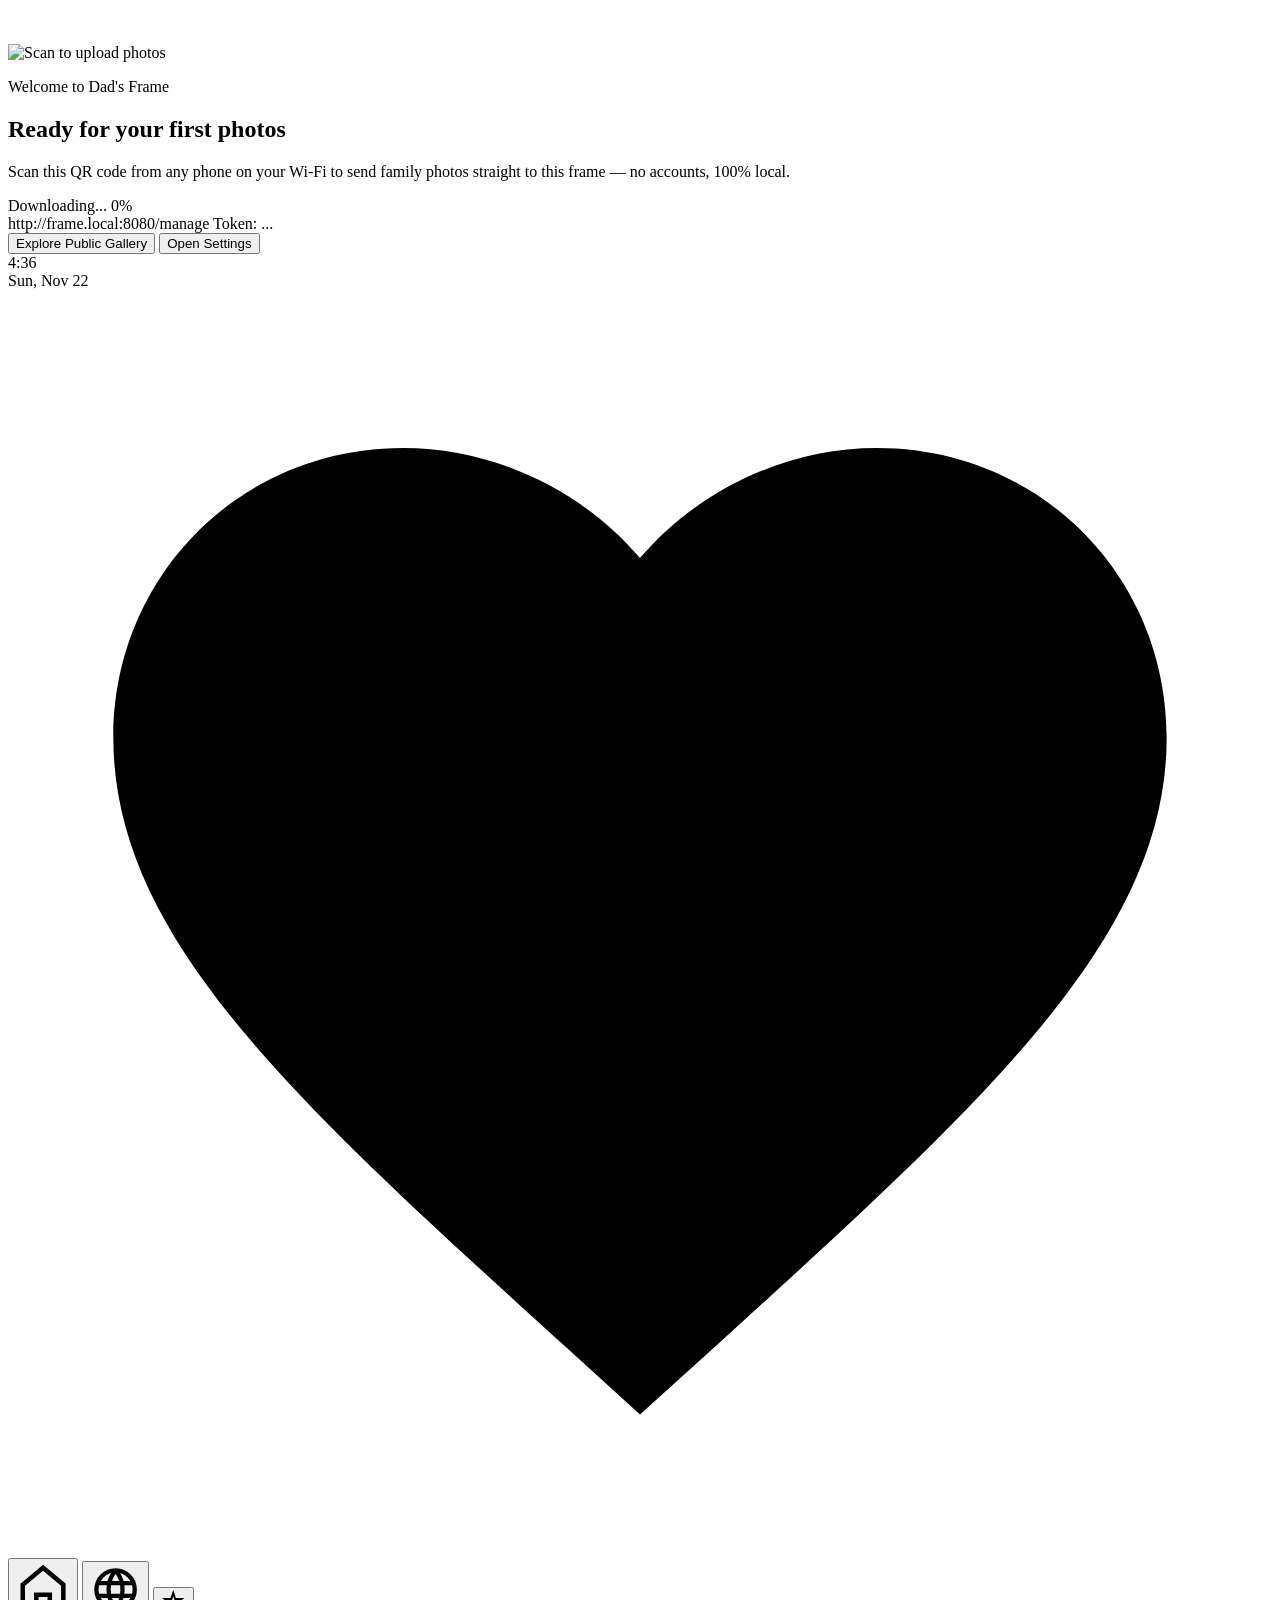
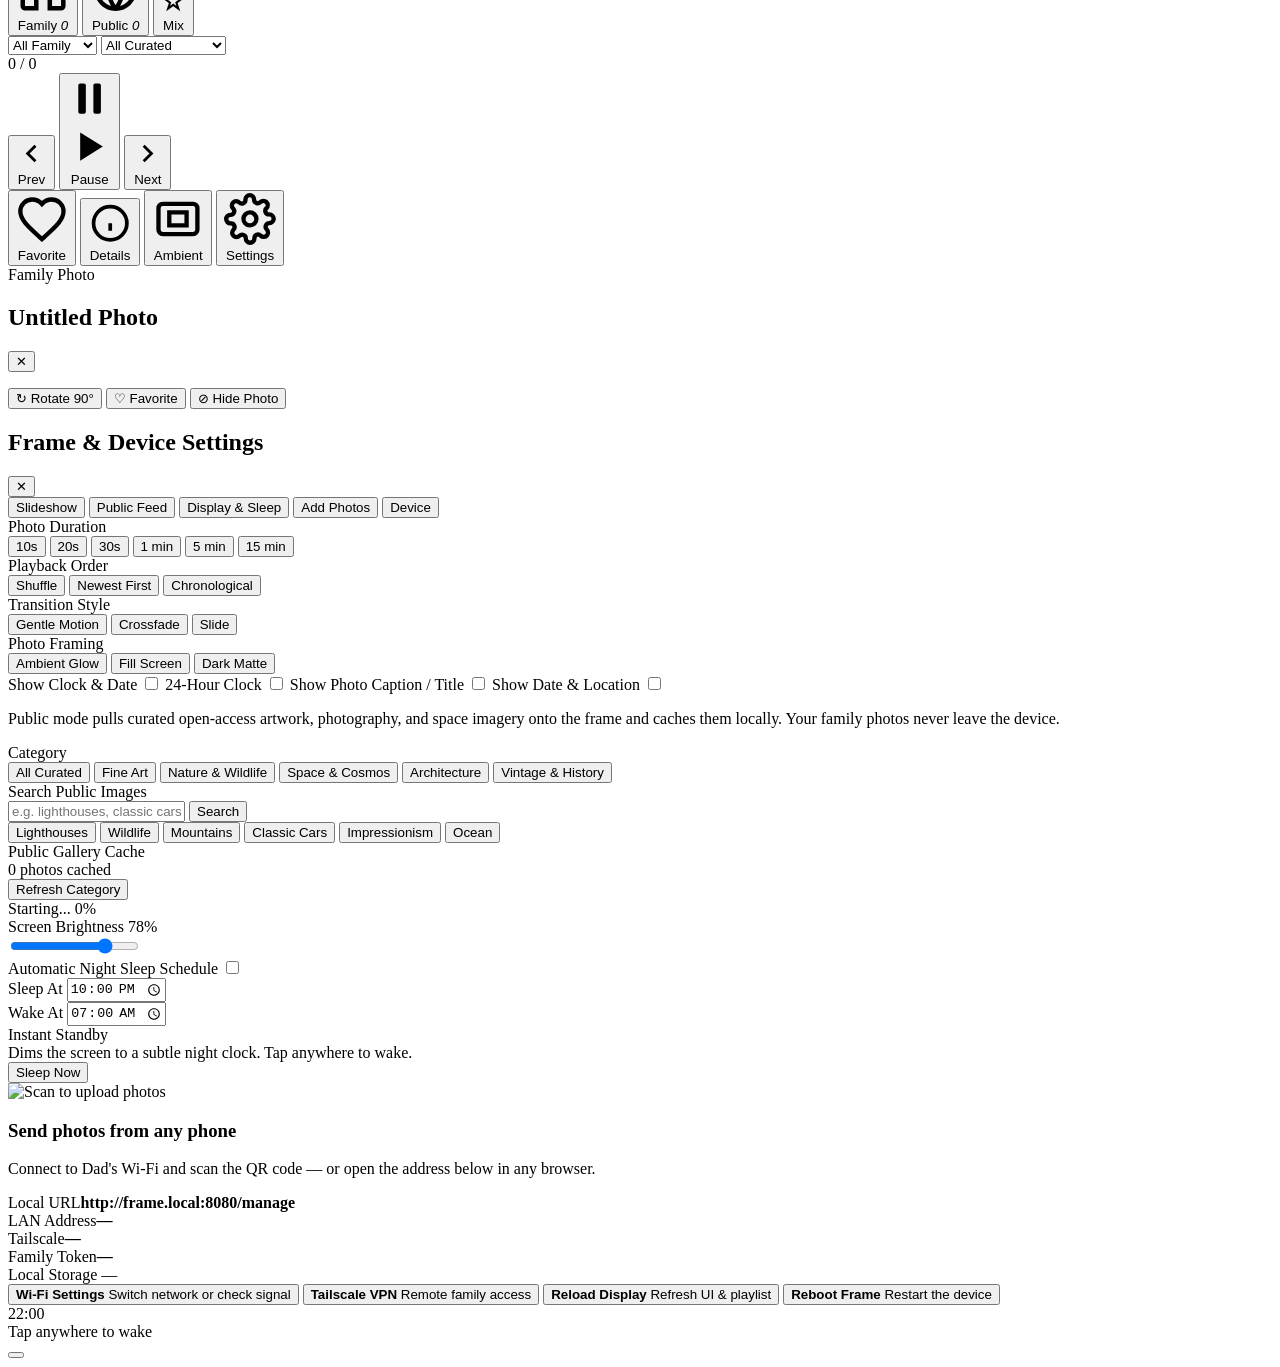
==== server/web/kiosk/index.html @ 39293806 "feat(web): add touch-first Kiosk WebUI and mobile Family Upload/Manage portal - Dual-buffered 1280x8" ====
<!DOCTYPE html>
<html lang="en">
<head>
  <meta charset="UTF-8" />
  <meta name="viewport" content="width=device-width, initial-scale=1.0, maximum-scale=1.0, user-scalable=no" />
  <title>frmaeo — Digital Photo Frame</title>
  <link rel="stylesheet" href="/kiosk.css" />
</head>
<body>
  <!-- Main Photo Stage (dual-buffered for zero-flicker transitions) -->
  <main id="stage" class="stage fit-ambient" aria-label="Photo slideshow">
    <div id="layer-a" class="slide-layer active">
      <img class="backdrop" alt="" aria-hidden="true" />
      <img class="photo" alt="" />
    </div>
    <div id="layer-b" class="slide-layer">
      <img class="backdrop" alt="" aria-hidden="true" />
      <img class="photo" alt="" />
    </div>
    <div class="vignette" aria-hidden="true"></div>

    <!-- Empty state when no photos exist in current mode -->
    <section id="empty-state" class="empty-state hidden">
      <div class="empty-card glass">
        <div class="empty-qr-wrap">
          <img id="empty-qr" src="/api/qr.svg" alt="Scan to upload photos" />
        </div>
        <div class="empty-copy">
          <p class="eyebrow" id="empty-eyebrow">Welcome to Dad's Frame</p>
          <h1 id="empty-title">Ready for your first photos</h1>
          <p id="empty-desc">Scan this QR code from any phone on your Wi-Fi to send family photos straight to this frame — no accounts, 100% local.</p>
          <div id="empty-progress" class="pub-progress-box hidden">
            <div class="slider-header">
              <span id="empty-progress-label" class="small">Downloading...</span>
              <span id="empty-progress-pct" class="mono-pill">0%</span>
            </div>
            <div class="progress-track">
              <div id="empty-progress-bar" class="progress-fill" style="width: 0%"></div>
            </div>
          </div>
          <div class="empty-meta">
            <span id="empty-url" class="mono-pill">http://frame.local:8080/manage</span>
            <span id="empty-token" class="mono-pill accent">Token: ...</span>
          </div>
          <div class="empty-actions">
            <button id="empty-public-btn" class="btn-primary">Explore Public Gallery</button>
            <button id="empty-settings-btn" class="btn-ghost">Open Settings</button>
          </div>
        </div>
      </div>
    </section>

    <!-- Ambient Overlays (visible when HUD is hidden) -->
    <div id="ambient-clock" class="ambient-pill ambient-clock">
      <div id="clock-time" class="clock-time">4:36</div>
      <div id="clock-date" class="clock-date">Sun, Nov 22</div>
    </div>

    <div id="ambient-caption" class="ambient-pill ambient-caption hidden">
      <div id="cap-title" class="cap-title"></div>
      <div id="cap-sub" class="cap-sub"></div>
    </div>

    <!-- Heart burst feedback animation -->
    <div id="heart-burst" class="heart-burst" aria-hidden="true">
      <svg viewBox="0 0 24 24" fill="currentColor"><path d="M12 21.35l-1.45-1.32C5.4 15.36 2 12.28 2 8.5 2 5.42 4.42 3 7.5 3c1.74 0 3.41.81 4.5 2.09C13.09 3.81 14.76 3 16.5 3 19.58 3 22 5.42 22 8.5c0 3.78-3.4 6.86-8.55 11.54L12 21.35z"/></svg>
    </div>

    <!-- Touch HUD Overlay -->
    <div id="hud" class="hud hidden">
      <header class="hud-top">
        <div class="mode-switcher glass" role="tablist" aria-label="Slideshow source">
          <button class="mode-btn" data-mode="family" role="tab">
            <svg viewBox="0 0 24 24" fill="none" stroke="currentColor" stroke-width="2"><path d="M3 10.5L12 3l9 7.5V20a1 1 0 0 1-1 1h-5v-6H9v6H4a1 1 0 0 1-1-1v-9.5z"/></svg>
            <span>Family</span>
            <em class="count" id="count-family">0</em>
          </button>
          <button class="mode-btn" data-mode="public" role="tab">
            <svg viewBox="0 0 24 24" fill="none" stroke="currentColor" stroke-width="2"><circle cx="12" cy="12" r="9"/><path d="M3.6 9h16.8M3.6 15h16.8M12 3a14 14 0 0 1 0 18M12 3a14 14 0 0 0 0 18"/></svg>
            <span>Public</span>
            <em class="count" id="count-public">0</em>
          </button>
          <button class="mode-btn" data-mode="mix" role="tab">
            <svg viewBox="0 0 24 24" fill="none" stroke="currentColor" stroke-width="2"><path d="M12 3l1.9 5.8H20l-4.9 3.6 1.9 5.8L12 14.6 7 18.2l1.9-5.8L4 8.8h6.1z"/></svg>
            <span>Mix</span>
          </button>
        </div>

        <div class="hud-top-right">
          <select id="album-select" class="glass select-pill" aria-label="Filter album">
            <option value="">All Family</option>
            <option value="favorites">♥ Favorites</option>
          </select>
          <select id="pub-cat-select" class="glass select-pill hidden" aria-label="Public category">
            <option value="all">All Curated</option>
            <option value="fine_art">Fine Art</option>
            <option value="nature">Nature &amp; Wildlife</option>
            <option value="space">Space &amp; Cosmos</option>
            <option value="architecture">Architecture</option>
            <option value="vintage">Vintage &amp; History</option>
          </select>
          <div id="photo-counter" class="glass counter-pill">0 / 0</div>
        </div>
      </header>

      <footer class="hud-dock glass" role="toolbar" aria-label="Slideshow controls">
        <button id="btn-prev" class="dock-btn" aria-label="Previous photo">
          <svg viewBox="0 0 24 24" fill="none" stroke="currentColor" stroke-width="2.2"><path d="M15 18l-6-6 6-6"/></svg>
          <span>Prev</span>
        </button>
        <button id="btn-play" class="dock-btn dock-primary" aria-label="Play or pause">
          <svg id="icon-pause" viewBox="0 0 24 24" fill="currentColor"><rect x="6" y="4" width="4" height="16" rx="1"/><rect x="14" y="4" width="4" height="16" rx="1"/></svg>
          <svg id="icon-play" class="hidden" viewBox="0 0 24 24" fill="currentColor"><path d="M7 4.5v15l12-7.5-12-7.5z"/></svg>
          <span id="label-play">Pause</span>
        </button>
        <button id="btn-next" class="dock-btn" aria-label="Next photo">
          <svg viewBox="0 0 24 24" fill="none" stroke="currentColor" stroke-width="2.2"><path d="M9 18l6-6-6-6"/></svg>
          <span>Next</span>
        </button>

        <div class="dock-divider"></div>

        <button id="btn-fav" class="dock-btn" aria-label="Favorite photo">
          <svg viewBox="0 0 24 24" fill="none" stroke="currentColor" stroke-width="2"><path d="M12 21.35l-1.45-1.32C5.4 15.36 2 12.28 2 8.5 2 5.42 4.42 3 7.5 3c1.74 0 3.41.81 4.5 2.09C13.09 3.81 14.76 3 16.5 3 19.58 3 22 5.42 22 8.5c0 3.78-3.4 6.86-8.55 11.54L12 21.35z"/></svg>
          <span>Favorite</span>
        </button>
        <button id="btn-info" class="dock-btn" aria-label="Photo details and EXIF">
          <svg viewBox="0 0 24 24" fill="none" stroke="currentColor" stroke-width="2"><circle cx="12" cy="12" r="9"/><path d="M12 16v-4M12 8h.01"/></svg>
          <span>Details</span>
        </button>
        <button id="btn-fit" class="dock-btn" aria-label="Toggle fit mode">
          <svg viewBox="0 0 24 24" fill="none" stroke="currentColor" stroke-width="2"><rect x="3" y="5" width="18" height="14" rx="2"/><path d="M8 9h8v6H8z"/></svg>
          <span id="label-fit">Ambient</span>
        </button>
        <button id="btn-settings" class="dock-btn" aria-label="Device and frame settings">
          <svg viewBox="0 0 24 24" fill="none" stroke="currentColor" stroke-width="2"><circle cx="12" cy="12" r="3"/><path d="M19.4 15a1.65 1.65 0 0 0 .33 1.82l.06.06a2 2 0 1 1-2.83 2.83l-.06-.06a1.65 1.65 0 0 0-1.82-.33 1.65 1.65 0 0 0-1 1.51V21a2 2 0 1 1-4 0v-.09a1.65 1.65 0 0 0-1-1.51 1.65 1.65 0 0 0-1.82.33l-.06.06a2 2 0 1 1-2.83-2.83l.06-.06a1.65 1.65 0 0 0 .33-1.82 1.65 1.65 0 0 0-1.51-1H3a2 2 0 1 1 0-4h.09a1.65 1.65 0 0 0 1.51-1 1.65 1.65 0 0 0-.33-1.82l-.06-.06a2 2 0 1 1 2.83-2.83l.06.06a1.65 1.65 0 0 0 1.82.33h.01a1.65 1.65 0 0 0 1-1.51V3a2 2 0 1 1 4 0v.09a1.65 1.65 0 0 0 1 1.51 1.65 1.65 0 0 0 1.82-.33l.06-.06a2 2 0 1 1 2.83 2.83l-.06.06a1.65 1.65 0 0 0-.33 1.82v.01a1.65 1.65 0 0 0 1.51 1H21a2 2 0 1 1 0 4h-.09a1.65 1.65 0 0 0-1.51 1z"/></svg>
          <span>Settings</span>
        </button>
      </footer>
    </div>

    <!-- Photo Details & EXIF Slide-up Drawer -->
    <aside id="info-drawer" class="drawer hidden" role="dialog" aria-modal="true" aria-label="Photo details">
      <div class="drawer-backdrop" data-close="info-drawer"></div>
      <div class="drawer-sheet glass">
        <div class="sheet-handle"></div>
        <div class="drawer-header">
          <div>
            <span id="info-badge" class="source-badge">Family Photo</span>
            <h2 id="info-title">Untitled Photo</h2>
            <p id="info-subtitle" class="muted"></p>
          </div>
          <button class="icon-close" data-close="info-drawer" aria-label="Close details">✕</button>
        </div>

        <p id="info-description" class="info-description hidden"></p>

        <div id="info-meta-grid" class="info-meta-grid"></div>
        <div id="info-exif-chips" class="exif-chips"></div>

        <div class="drawer-actions">
          <button id="info-rotate" class="btn-chip">↻ Rotate 90°</button>
          <button id="info-fav" class="btn-chip">♡ Favorite</button>
          <button id="info-hide" class="btn-chip danger">⊘ Hide Photo</button>
        </div>
      </div>
    </aside>

    <!-- Full House Settings Modal -->
    <aside id="settings-modal" class="modal hidden" role="dialog" aria-modal="true" aria-label="Frame and device settings">
      <div class="drawer-backdrop" data-close="settings-modal"></div>
      <div class="modal-card glass">
        <div class="modal-header">
          <h2>Frame &amp; Device Settings</h2>
          <button class="icon-close" data-close="settings-modal" aria-label="Close settings">✕</button>
        </div>

        <nav class="settings-tabs" role="tablist">
          <button class="tab-btn active" data-tab="slideshow">Slideshow</button>
          <button class="tab-btn" data-tab="public">Public Feed</button>
          <button class="tab-btn" data-tab="display">Display &amp; Sleep</button>
          <button class="tab-btn" data-tab="add">Add Photos</button>
          <button class="tab-btn" data-tab="device">Device</button>
        </nav>

        <div class="modal-body">
          <!-- Tab 1: Slideshow -->
          <section class="tab-pane active" data-pane="slideshow">
            <div class="setting-group">
              <label>Photo Duration</label>
              <div class="chip-row" data-setting="intervalSec">
                <button class="opt-chip" data-val="10">10s</button>
                <button class="opt-chip" data-val="20">20s</button>
                <button class="opt-chip" data-val="30">30s</button>
                <button class="opt-chip" data-val="60">1 min</button>
                <button class="opt-chip" data-val="300">5 min</button>
                <button class="opt-chip" data-val="900">15 min</button>
              </div>
            </div>

            <div class="setting-group">
              <label>Playback Order</label>
              <div class="chip-row" data-setting="order">
                <button class="opt-chip" data-val="shuffle">Shuffle</button>
                <button class="opt-chip" data-val="newest">Newest First</button>
                <button class="opt-chip" data-val="chronological">Chronological</button>
              </div>
            </div>

            <div class="setting-group">
              <label>Transition Style</label>
              <div class="chip-row" data-setting="transition">
                <button class="opt-chip" data-val="kenburns">Gentle Motion</button>
                <button class="opt-chip" data-val="fade">Crossfade</button>
                <button class="opt-chip" data-val="slide">Slide</button>
              </div>
            </div>

            <div class="setting-group">
              <label>Photo Framing</label>
              <div class="chip-row" data-setting="fitMode">
                <button class="opt-chip" data-val="ambient">Ambient Glow</button>
                <button class="opt-chip" data-val="fill">Fill Screen</button>
                <button class="opt-chip" data-val="matte">Dark Matte</button>
              </div>
            </div>

            <div class="toggle-grid">
              <label class="toggle-row">
                <span>Show Clock &amp; Date</span>
                <input type="checkbox" id="set-showClock" />
              </label>
              <label class="toggle-row">
                <span>24-Hour Clock</span>
                <input type="checkbox" id="set-clock24h" />
              </label>
              <label class="toggle-row">
                <span>Show Photo Caption / Title</span>
                <input type="checkbox" id="set-showCaption" />
              </label>
              <label class="toggle-row">
                <span>Show Date &amp; Location</span>
                <input type="checkbox" id="set-showDateBadge" />
              </label>
            </div>
          </section>

          <!-- Tab 2: Public Feed -->
          <section class="tab-pane" data-pane="public">
            <p class="pane-intro">Public mode pulls curated open-access artwork, photography, and space imagery onto the frame and caches them locally. Your family photos never leave the device.</p>

            <div class="setting-group">
              <label>Category</label>
              <div class="chip-row" data-setting="publicCategory">
                <button class="opt-chip" data-val="all">All Curated</button>
                <button class="opt-chip" data-val="fine_art">Fine Art</button>
                <button class="opt-chip" data-val="nature">Nature &amp; Wildlife</button>
                <button class="opt-chip" data-val="space">Space &amp; Cosmos</button>
                <button class="opt-chip" data-val="architecture">Architecture</button>
                <button class="opt-chip" data-val="vintage">Vintage &amp; History</button>
              </div>
            </div>

            <div class="setting-group">
              <label for="pub-search-input">Search Public Images</label>
              <form id="pub-search-form" class="search-row">
                <input id="pub-search-input" type="text" class="search-input" placeholder="e.g. lighthouses, classic cars, mountains, monet..." maxlength="60" />
                <button type="submit" id="btn-pub-search" class="btn-primary">Search</button>
              </form>
              <div class="quick-tags">
                <button type="button" class="tag-chip" data-q="lighthouses">Lighthouses</button>
                <button type="button" class="tag-chip" data-q="african wildlife">Wildlife</button>
                <button type="button" class="tag-chip" data-q="mountains sunset">Mountains</button>
                <button type="button" class="tag-chip" data-q="classic cars">Classic Cars</button>
                <button type="button" class="tag-chip" data-q="impressionism painting">Impressionism</button>
                <button type="button" class="tag-chip" data-q="sailing ocean">Ocean</button>
              </div>
            </div>

            <div class="status-box status-col">
              <div class="status-top">
                <div>
                  <div class="stat-label">Public Gallery Cache</div>
                  <div id="pub-status-text" class="stat-value">0 photos cached</div>
                </div>
                <button id="btn-refresh-public" class="btn-ghost">Refresh Category</button>
              </div>
              <div id="pub-progress-wrap" class="pub-progress-inner hidden">
                <div class="progress-track">
                  <div id="pub-progress-bar" class="progress-fill" style="width: 0%"></div>
                </div>
                <div class="slider-header small muted">
                  <span id="pub-progress-item">Starting...</span>
                  <span id="pub-progress-pct" class="mono">0%</span>
                </div>
              </div>
            </div>
          </section>

          <!-- Tab 3: Display & Sleep -->
          <section class="tab-pane" data-pane="display">
            <div class="setting-group">
              <div class="slider-header">
                <label for="set-brightness">Screen Brightness</label>
                <span id="brightness-pct" class="mono-pill">78%</span>
              </div>
              <input type="range" id="set-brightness" min="15" max="255" step="5" value="200" class="touch-slider" />
            </div>

            <div class="toggle-grid">
              <label class="toggle-row">
                <span>Automatic Night Sleep Schedule</span>
                <input type="checkbox" id="set-sleepEnabled" />
              </label>
            </div>

            <div class="time-row">
              <div class="setting-group">
                <label for="set-sleepStart">Sleep At</label>
                <input type="time" id="set-sleepStart" value="22:00" class="time-input" />
              </div>
              <div class="setting-group">
                <label for="set-sleepEnd">Wake At</label>
                <input type="time" id="set-sleepEnd" value="07:00" class="time-input" />
              </div>
            </div>

            <div class="status-box">
              <div>
                <div class="stat-label">Instant Standby</div>
                <div class="muted">Dims the screen to a subtle night clock. Tap anywhere to wake.</div>
              </div>
              <button id="btn-sleep-now" class="btn-ghost">Sleep Now</button>
            </div>
          </section>

          <!-- Tab 4: Add Photos (QR) -->
          <section class="tab-pane" data-pane="add">
            <div class="qr-layout">
              <div class="qr-box">
                <img id="settings-qr" src="/api/qr.svg" alt="Scan to upload photos" />
              </div>
              <div class="qr-details">
                <h3>Send photos from any phone</h3>
                <p class="muted">Connect to Dad's Wi-Fi and scan the QR code — or open the address below in any browser.</p>
                <div class="kv-list">
                  <div><span>Local URL</span><strong id="qr-friendly-url" class="mono">http://frame.local:8080/manage</strong></div>
                  <div><span>LAN Address</span><strong id="qr-lan-url" class="mono">—</strong></div>
                  <div id="qr-ts-row" class="hidden"><span>Tailscale</span><strong id="qr-ts-url" class="mono">—</strong></div>
                  <div><span>Family Token</span><strong id="qr-token" class="mono accent">—</strong></div>
                </div>
              </div>
            </div>
          </section>

          <!-- Tab 5: Device & System -->
          <section class="tab-pane" data-pane="device">
            <div class="storage-card">
              <div class="slider-header">
                <span>Local Storage</span>
                <span id="storage-text" class="mono-pill">—</span>
              </div>
              <div class="progress-track">
                <div id="storage-bar" class="progress-fill" style="width: 12%"></div>
              </div>
              <div id="library-breakdown" class="muted small"></div>
            </div>

            <div class="device-grid">
              <button id="btn-wifi" class="device-btn">
                <strong>Wi-Fi Settings</strong>
                <span>Switch network or check signal</span>
              </button>
              <button id="btn-tailscale" class="device-btn">
                <strong>Tailscale VPN</strong>
                <span>Remote family access</span>
              </button>
              <button id="btn-reload" class="device-btn">
                <strong>Reload Display</strong>
                <span>Refresh UI &amp; playlist</span>
              </button>
              <button id="btn-reboot" class="device-btn danger">
                <strong>Reboot Frame</strong>
                <span>Restart the device</span>
              </button>
            </div>

            <div id="device-sys-info" class="sys-footer muted small"></div>
          </section>
        </div>
      </div>
    </aside>

    <!-- Brightness dimmer fallback (for non-native browser dev preview) -->
    <div id="sim-dimmer" class="sim-dimmer" aria-hidden="true"></div>

    <!-- Night Sleep Screen -->
    <div id="sleep-overlay" class="sleep-overlay hidden" role="button" tabindex="0" aria-label="Tap to wake photo frame">
      <div id="sleep-clock" class="sleep-clock">22:00</div>
      <div class="sleep-hint">Tap anywhere to wake</div>
    </div>

    <!-- Toast Notification -->
    <div id="toast" class="toast glass hidden" role="status" aria-live="polite">
      <span id="toast-msg"></span>
      <button id="toast-action" class="toast-action hidden"></button>
    </div>
  </main>

  <script src="/kiosk.js"></script>
</body>
</html>
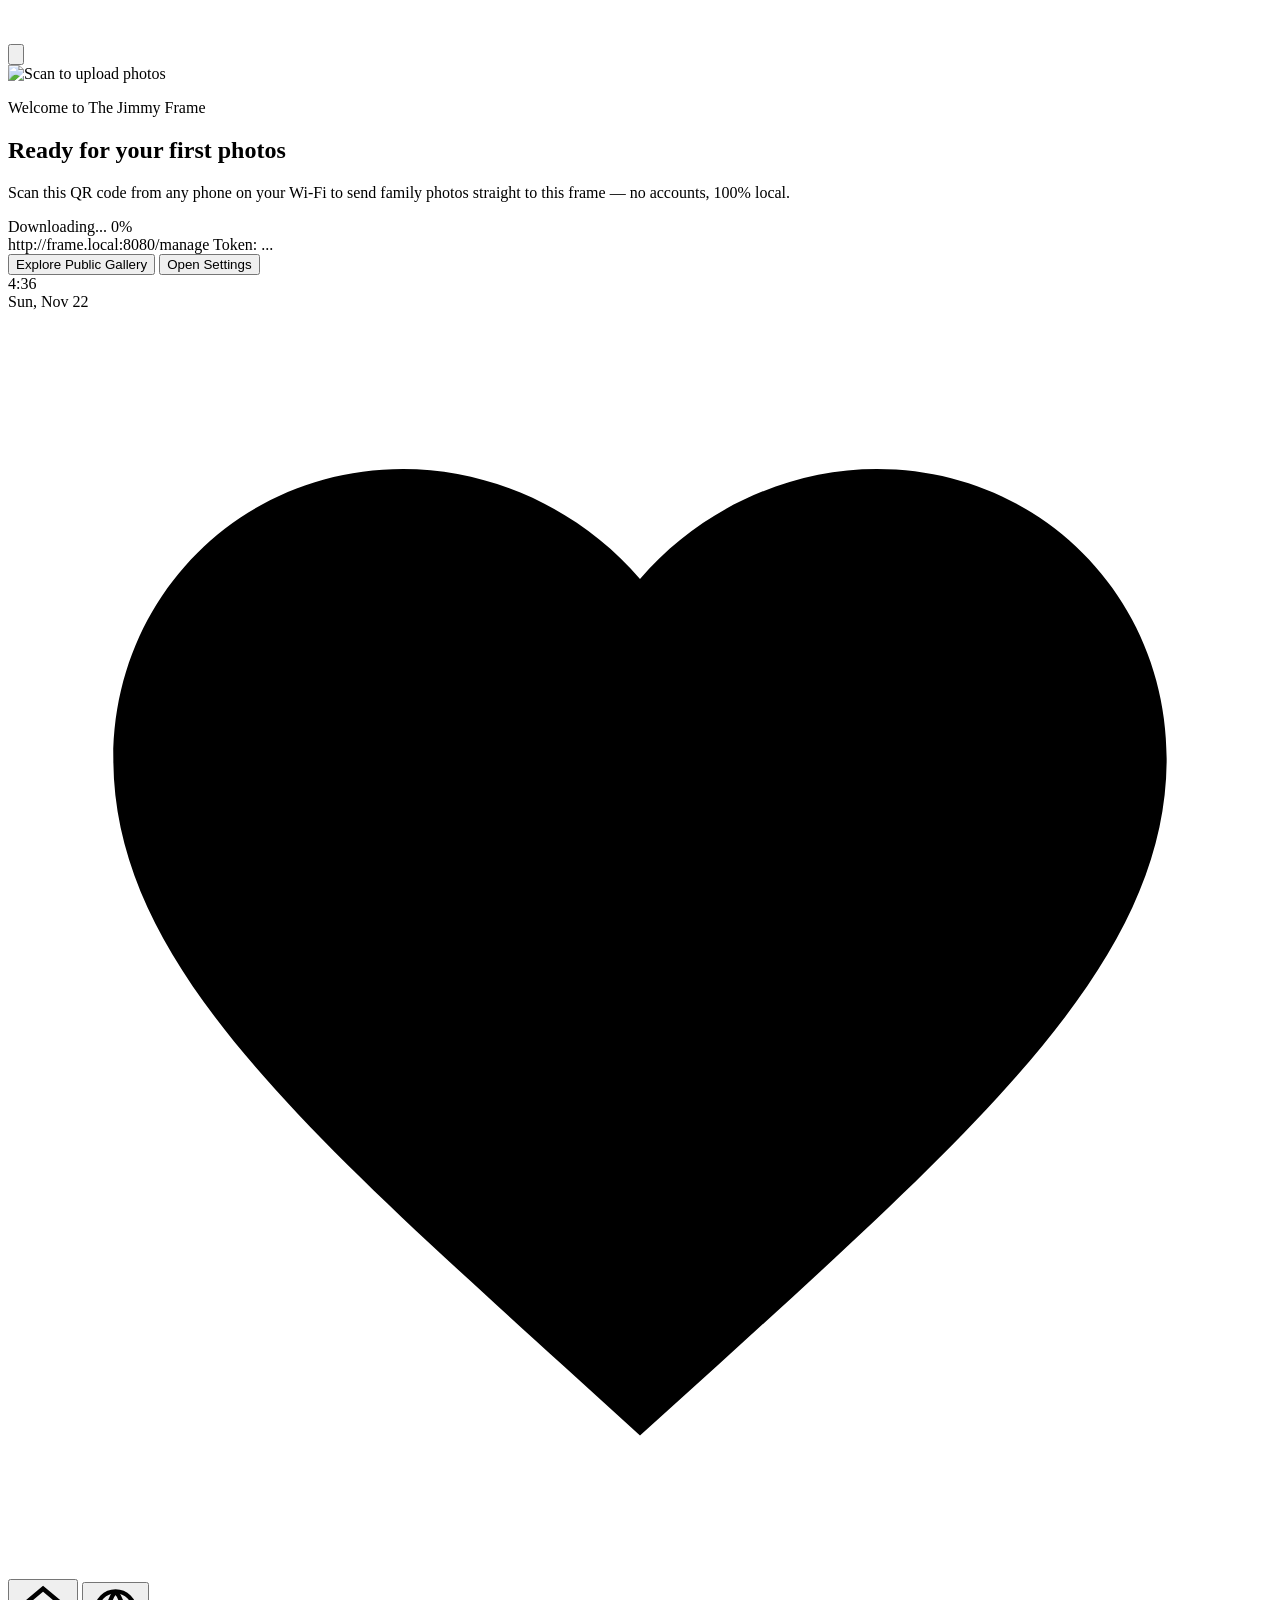
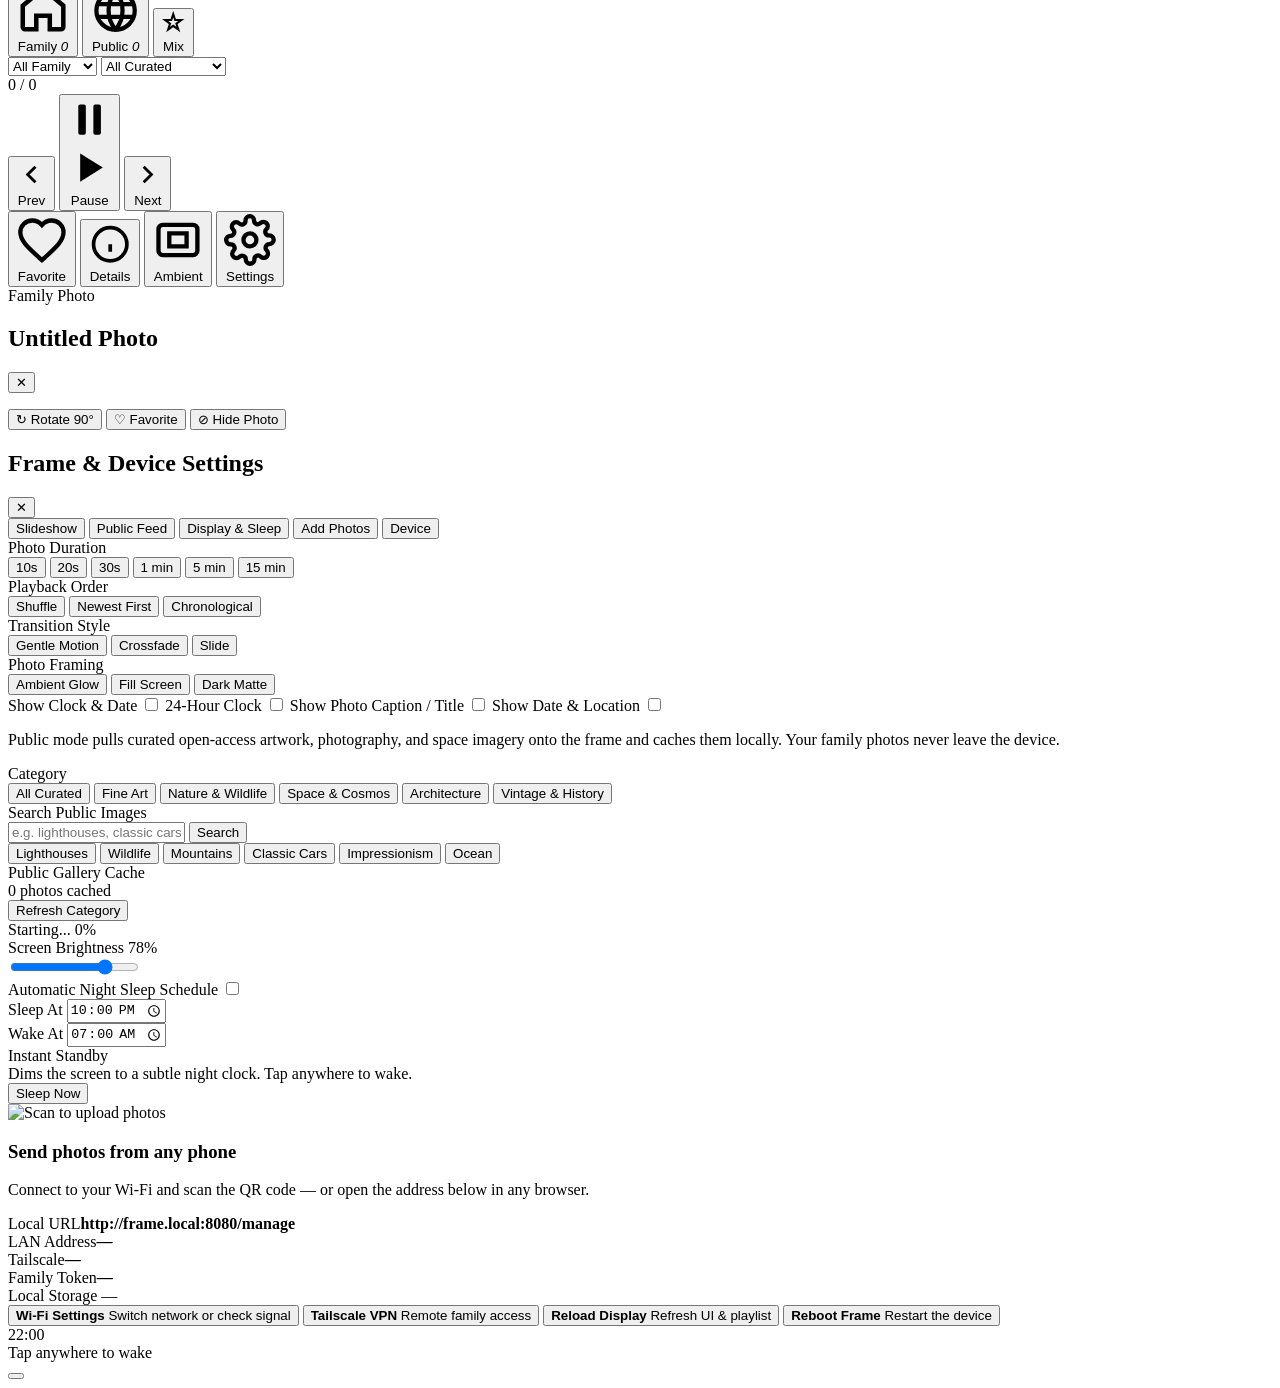
==== commit fe6070f0: "feat(kiosk): add floating top alert banner and ocean-mint palette for The Jimmy Frame" ====
--- a/server/web/kiosk/index.html
+++ b/server/web/kiosk/index.html
@@ -3,7 +3,7 @@
 <head>
   <meta charset="UTF-8" />
   <meta name="viewport" content="width=device-width, initial-scale=1.0, maximum-scale=1.0, user-scalable=no" />
-  <title>frmaeo — Digital Photo Frame</title>
+  <title>The Jimmy Frame</title>
   <link rel="stylesheet" href="/kiosk.css" />
 </head>
 <body>
@@ -19,6 +19,18 @@
     </div>
     <div class="vignette" aria-hidden="true"></div>
 
+    <!-- Top Floating Alert / Message Banner -->
+    <div id="frame-notice" class="frame-notice tone-ocean hidden" role="status" aria-live="polite">
+      <div class="notice-dot" aria-hidden="true"></div>
+      <div class="notice-body">
+        <span id="notice-text" class="notice-text"></span>
+        <span id="notice-from" class="notice-from hidden"></span>
+      </div>
+      <button id="notice-dismiss" class="notice-dismiss" aria-label="Dismiss message">
+        <svg viewBox="0 0 24 24" fill="none" stroke="currentColor" stroke-width="2.2" stroke-linecap="round"><path d="M18 6L6 18M6 6l12 12"/></svg>
+      </button>
+    </div>
+
     <!-- Empty state when no photos exist in current mode -->
     <section id="empty-state" class="empty-state hidden">
       <div class="empty-card glass">
@@ -26,7 +38,7 @@
           <img id="empty-qr" src="/api/qr.svg" alt="Scan to upload photos" />
         </div>
         <div class="empty-copy">
-          <p class="eyebrow" id="empty-eyebrow">Welcome to Dad's Frame</p>
+          <p class="eyebrow" id="empty-eyebrow">Welcome to The Jimmy Frame</p>
           <h1 id="empty-title">Ready for your first photos</h1>
           <p id="empty-desc">Scan this QR code from any phone on your Wi-Fi to send family photos straight to this frame — no accounts, 100% local.</p>
           <div id="empty-progress" class="pub-progress-box hidden">
@@ -342,7 +354,7 @@
               </div>
               <div class="qr-details">
                 <h3>Send photos from any phone</h3>
-                <p class="muted">Connect to Dad's Wi-Fi and scan the QR code — or open the address below in any browser.</p>
+                <p class="muted">Connect to your Wi-Fi and scan the QR code — or open the address below in any browser.</p>
                 <div class="kv-list">
                   <div><span>Local URL</span><strong id="qr-friendly-url" class="mono">http://frame.local:8080/manage</strong></div>
                   <div><span>LAN Address</span><strong id="qr-lan-url" class="mono">—</strong></div>
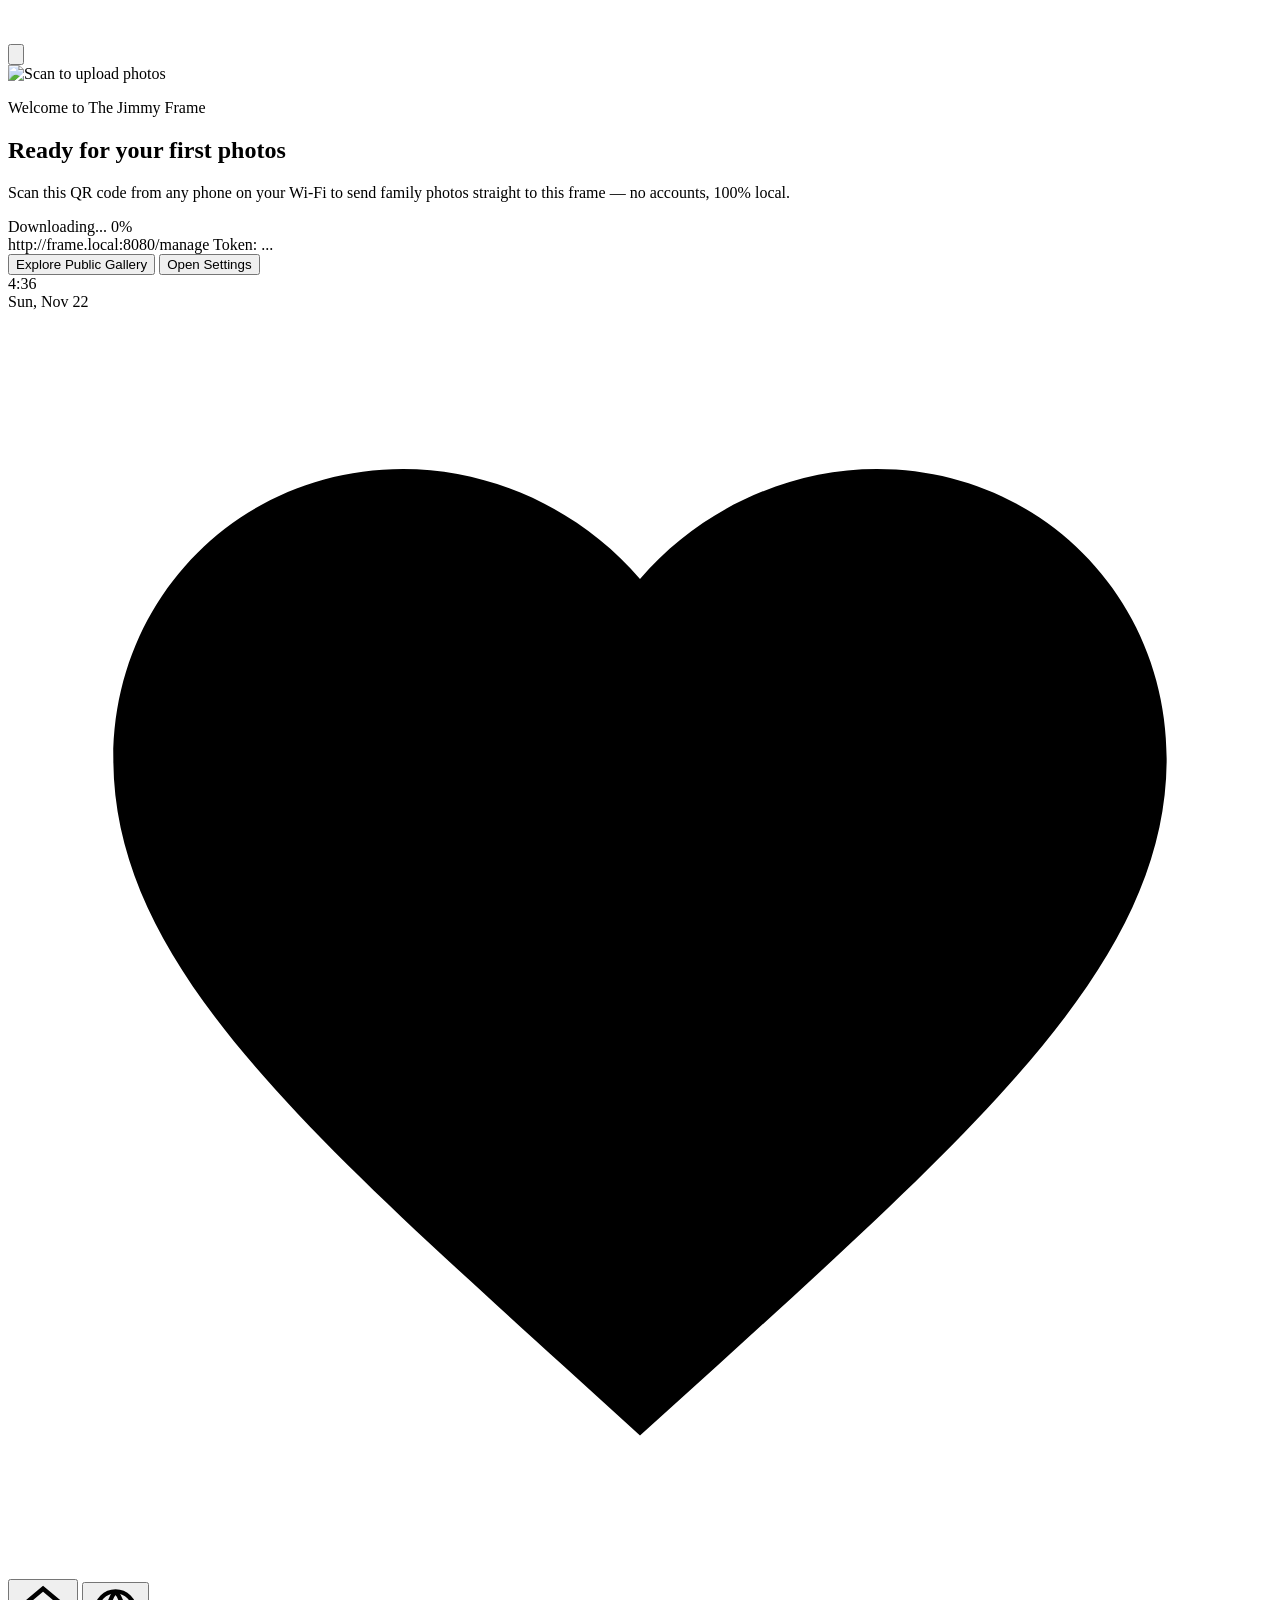
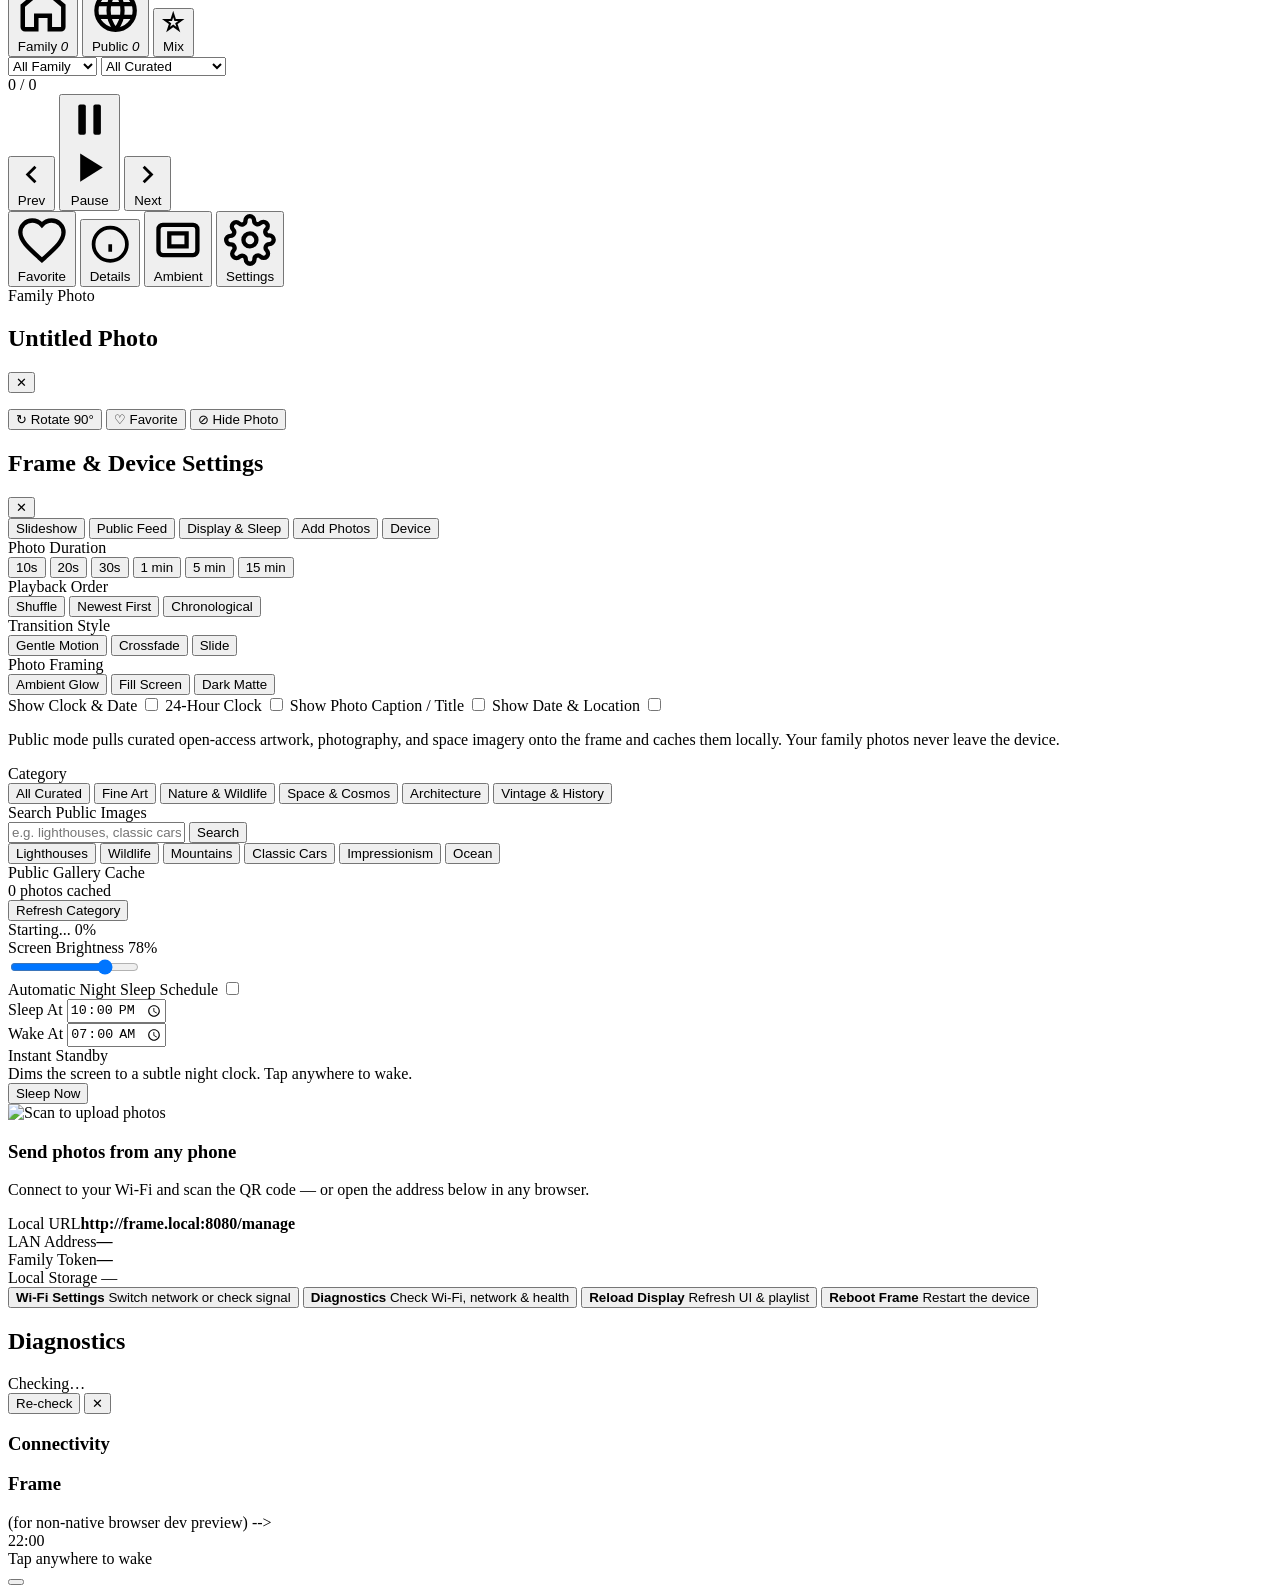
==== commit 942d1a43: "feat(kiosk): replace Tailscale menu action with on-frame Diagnostics screen Removes the native Tails" ====
--- a/server/web/kiosk/index.html
+++ b/server/web/kiosk/index.html
@@ -358,7 +358,6 @@
                 <div class="kv-list">
                   <div><span>Local URL</span><strong id="qr-friendly-url" class="mono">http://frame.local:8080/manage</strong></div>
                   <div><span>LAN Address</span><strong id="qr-lan-url" class="mono">—</strong></div>
-                  <div id="qr-ts-row" class="hidden"><span>Tailscale</span><strong id="qr-ts-url" class="mono">—</strong></div>
                   <div><span>Family Token</span><strong id="qr-token" class="mono accent">—</strong></div>
                 </div>
               </div>
@@ -383,9 +382,9 @@
                 <strong>Wi-Fi Settings</strong>
                 <span>Switch network or check signal</span>
               </button>
-              <button id="btn-tailscale" class="device-btn">
-                <strong>Tailscale VPN</strong>
-                <span>Remote family access</span>
+              <button id="btn-debug" class="device-btn">
+                <strong>Diagnostics</strong>
+                <span>Check Wi-Fi, network &amp; health</span>
               </button>
               <button id="btn-reload" class="device-btn">
                 <strong>Reload Display</strong>
@@ -403,7 +402,37 @@
       </div>
     </aside>
 
-    <!-- Brightness dimmer fallback (for non-native browser dev preview) -->
+    <!-- Diagnostics / Debug Screen -->
+    <aside id="debug-modal" class="modal hidden" role="dialog" aria-modal="true" aria-label="Frame diagnostics">
+      <div class="drawer-backdrop" data-close="debug-modal"></div>
+      <div class="modal-card glass debug-card">
+        <div class="modal-header">
+          <div class="debug-title">
+            <h2>Diagnostics</h2>
+            <span id="debug-summary" class="debug-summary">Checking…</span>
+          </div>
+          <div class="debug-header-actions">
+            <button id="debug-refresh" class="btn-ghost">Re-check</button>
+            <button class="icon-close" data-close="debug-modal" aria-label="Close diagnostics">✕</button>
+          </div>
+        </div>
+
+        <div class="modal-body debug-body">
+          <div class="debug-cols">
+            <section class="debug-group">
+              <h3>Connectivity</h3>
+              <div id="debug-net" class="debug-list"></div>
+            </section>
+            <section class="debug-group">
+              <h3>Frame</h3>
+              <div id="debug-frame" class="debug-list"></div>
+            </section>
+          </div>
+
+          <div id="debug-footer" class="sys-footer muted small"></div>
+        </div>
+      </div>
+    </aside> (for non-native browser dev preview) -->
     <div id="sim-dimmer" class="sim-dimmer" aria-hidden="true"></div>
 
     <!-- Night Sleep Screen -->
